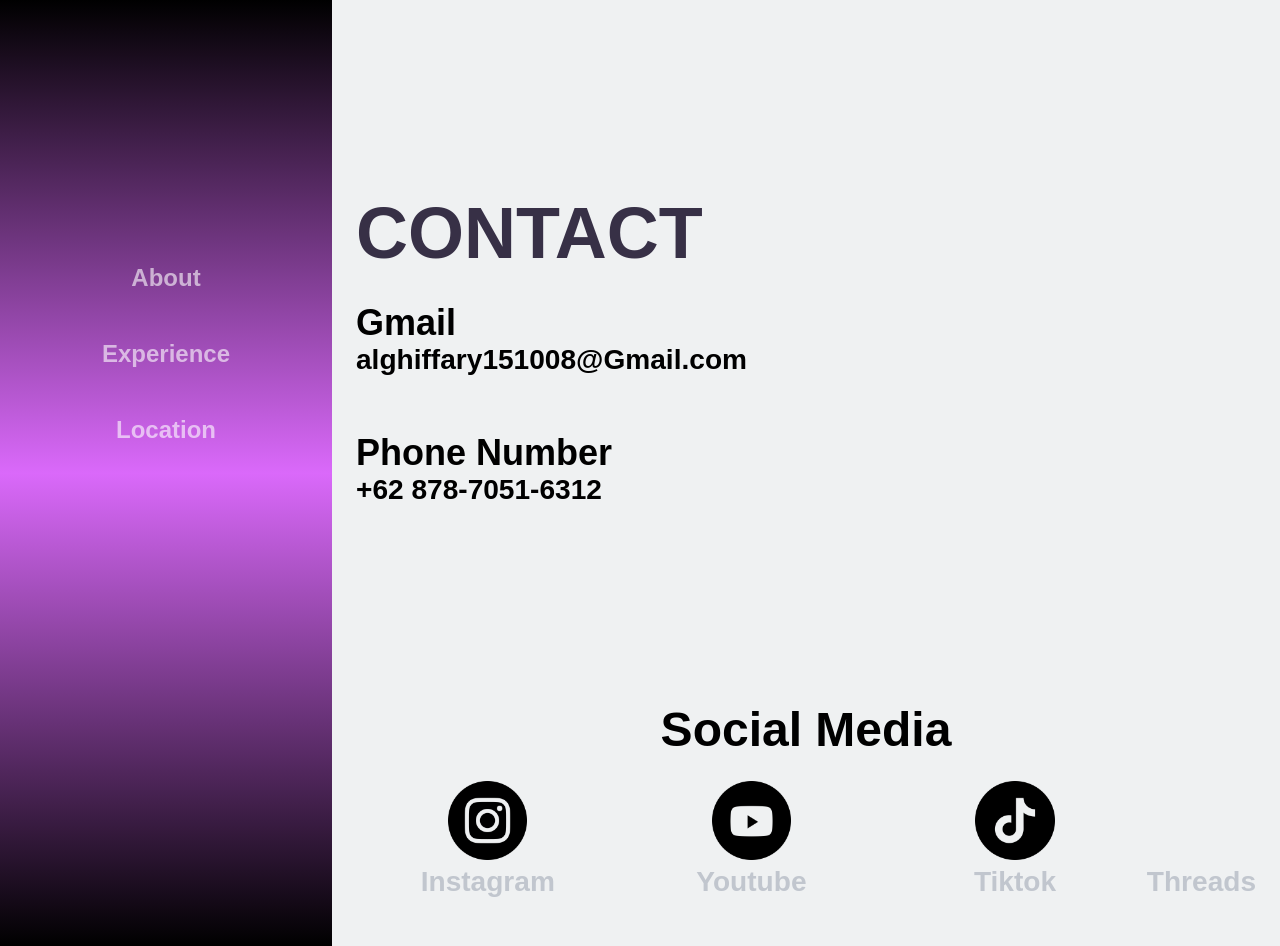
==== Contact.html @ 90c6ab1a "Add files via upload" ====
<!DOCTYPE html>
<html lang="en">
  <head>
    <meta charset="UTF-8" />
    <meta name="viewport" content="width=device-width, initial-scale=1.0" />
    <link rel="stylesheet" href="style.css" />
    <title>Ghii | Contact</title>
  </head>
  <body>
    <div class="container">
      <div class="sidebar">
        <nav>
          <ul>
            <li><a href="index.html">About</a></li>
            <li><a href="Portfolio.html">Experience</a></li>
            <li><a href="Location.html">Location</a></li>
          </ul>
        </nav>
      </div>
      <main class="content">
        <section class="hero">
          <div class="hero-content">
            <h1><b><strong>CONTACT</strong></b></h1>
            <br />
            <h2>Gmail</h2>
            <h3><b>alghiffary151008@Gmail.com</b></h3>
            <br /><br />
            <h2>Phone Number</h2>
            <h3><b>+62 878-7051-6312</b></h3>
            <br />
          </div>
        </section>
        <footer>
          <h1 style="text-align:center;"><b>Social Media</b></h1>
          <ul>
            <li>
              <img src="img\instagram.png" alt="" /><a href="https://www.instagram.com/ghii_ffaryy/"><h3>Instagram</h3></a>
            </li>
            <li>
              <img src="img\youtube 4.png" alt="" /><a href="https://youtube.com/@ffary__?si=3SkDqUdFb7CglCoq"><h3>Youtube</h3></a>
            </li>
            <li>
              <img src="img\tiktok.png" alt="" /><a href="https://www.tiktok.com/@ffary.__"><h3>Tiktok</h3></a>
            </li>
            <li>
              <img src="img\threads.png" alt="" /><a href="https://www.threads.com/@ghii_ffaryy?xmt=AQG00_RAeRMdCkwXxeJ8pkHhHRrOHBNdKlJjAku7G_ny5AE"><h3>Threads</h3></a>
            </li>
          </ul>
      </div>
    </div>
  </body>
</html>
---- style.css ----
* {
    margin: 0;
    padding: 0;
  }
   
  body {
    background-color: #eff1f2;
    font-family: sans-serif;
  }
   
  .content {
    grid-area: content;
  }
   
  .sidebar {
    grid-area: sidebar;
    background: linear-gradient(
      to right,
      rgb(0, 0, 0),
      rgb(108, 14, 134),
      rgb(0, 0, 0)
    );
    justify-content: center;
  }
   
  .footer {
    grid-area: footer;
    background: white;
  }
   
  .container {
    font-size: 1.5em;
    width: 100%;
    height: 100;
    height: 100vh;
    display: grid;
    grid-template-areas: 'sidebar' 'content' 'footer';
    grid-template-columns: 1fr;
    grid-template-rows: 130px 800px 250px;
  }
   
  .content,
  .sidebar,
  .footer {
    padding: 1em;
  }
   
  nav ul {
    margin: 0;
    padding: 0;
    display: flex;
    justify-content: space-between;
    text-align: center;
  }
   
  nav li {
    list-style: none;
    padding: 1em 0;
  }
   
  nav li a {
    color: white;
    font-weight: 700;
    opacity: 0.6;
    text-decoration: none;
    transition: 0.3s;
  }
   
  nav li a:hover {
    opacity: 1;
  }
   
  .hero {
    max-width: 90 px;
    margin: 0 auto;
    text-align: center;
  }
   
  .hero img {
    width: 200px;
  }
   
  .hero h1 {
    font-size: 2em;
    font-weight: 300;
    color: #373046;
  }
   
  .hero p {
    font-weight: 300;
    line-height: 1.3em;
    color: #98abad;
  }
   
  .action-btn {
    display: inline-block;
    text-decoration: none;
    color: rgb(250, 248, 255);
    font-weight: 700;
    background: #680cdf;
    padding: 0.5em 2em;
    border-radius: 60px;
    margin: 1em 0;
    transition: 0.3s;
  }
   
  footer ul {
    max-width: 640px;
    margin: 2em auto;
    padding: 0;
    text-align: center;
    display: flex;
    flex-direction: row;
  }
   
  footer ul li {
    list-style: none;
    align-self: flex-end;
  }
   
  footer ul li a {
    text-decoration: none;
    color: #c1c6ce;
  }
   
  footer ul li img {
    width: 30%;
  }
   
  footer p {
    font-size: 0.8em;
  }
   
  @media (min-width: 1040px) {
    .container {
      grid-template-areas: 'sidebar content' 'sidebar footer';
      grid-template-rows: 1fr auto;
      grid-template-columns: 300px 1f;
    }
   
    nav ul {
      display: flex;
      justify-content: space-between;
      flex-direction: column;
    }
   
    .sidebar {
      background: linear-gradient(
        rgb(0, 0, 0),
        rgba(218, 105, 250, 1),
        rgb(0, 0, 0)
      );
      padding-top: 10em;
    }
   
    .hero {
      text-align: left;
      margin: 7em 0;
    }
   
    .hero img {
      width: 200px;
      float: right;
    }
   
    .hero h1 {
      font-size: 3em;
    }
   
    .hero p {
      width: 60%;
    }
   
    footer ul {
      max-width: 900px;
      margin: 0 auto;
      padding: 1em 0;
    }
   
    footer ul li a img {
      width: 20%;
    }

    .foto-prakerin {
    display: flex;
    gap: 10px;
    margin: 15px 0;
    }
    .foto-prakerin img {
    width: 250px;
    height: auto;
    border-radius: 8px;
    }
  }
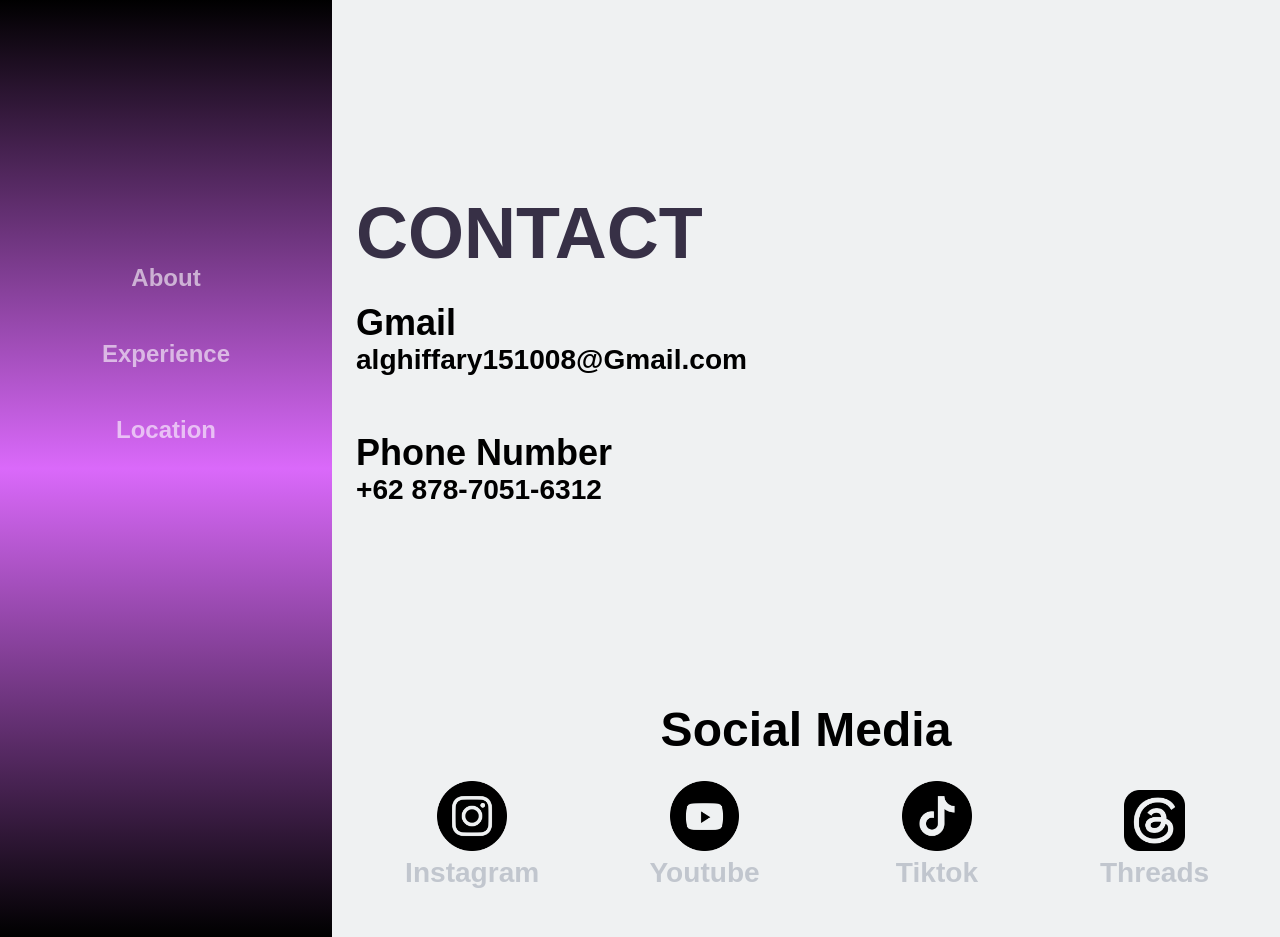
==== commit 7be40cd2: "Fix HTML encoding issues in Contact.html" ====
--- a/Contact.html
+++ b/Contact.html
@@ -43,10 +43,10 @@
               <img src="img\tiktok.png" alt="" /><a href="https://www.tiktok.com/@ffary.__"><h3>Tiktok</h3></a>
             </li>
             <li>
-              <img src="img\threads.png" alt="" /><a href="https://www.threads.com/@ghii_ffaryy?xmt=AQG00_RAeRMdCkwXxeJ8pkHhHRrOHBNdKlJjAku7G_ny5AE"><h3>Threads</h3></a>
+              <img src="img\Threads.png" alt="" /><a href="https://www.threads.com/@ghii_ffaryy?xmt=AQG00_RAeRMdCkwXxeJ8pkHhHRrOHBNdKlJjAku7G_ny5AE"><h3>Threads</h3></a>
             </li>
           </ul>
       </div>
     </div>
   </body>
-</html>+</html>
